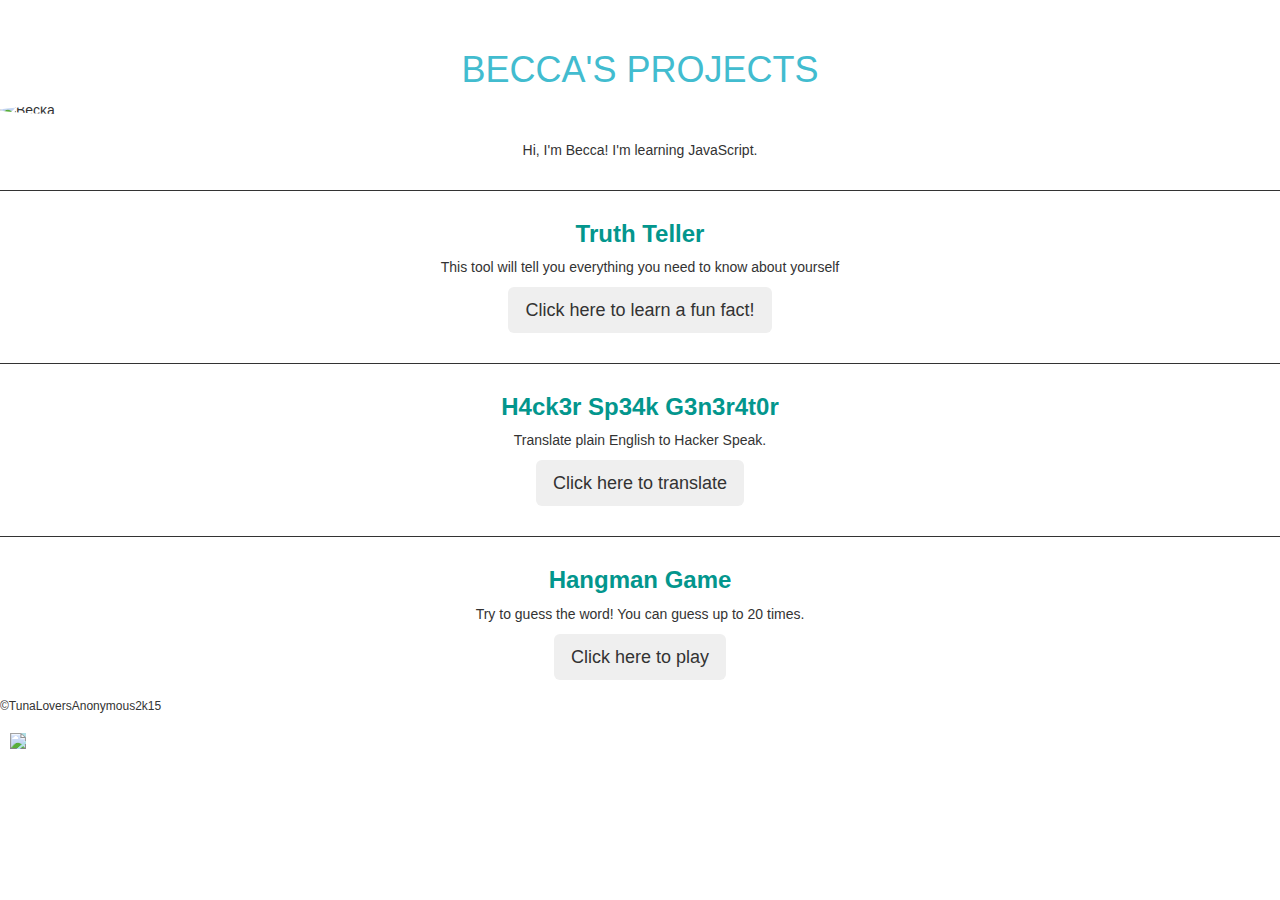
==== index.html @ 06500d7c "set up" ====
<!DOCTYPE html>
<html>
  <head>
    <meta charset="utf-8">
    <title>Becca's Blog</title>
    <link rel="stylesheet" href="https://maxcdn.bootstrapcdn.com/bootstrap/3.3.2/css/bootstrap.min.css">
    <link href='http://fonts.googleapis.com/css?family=Lato' rel='stylesheet' type='text/css'>
    <link rel="stylesheet" type="text/css" href="style.css">
    <script src="index.js" type="text/javascript">
</script>
  </head>
  <body>
    <br>
    <br>
      <h1>BECCA'S PROJECTS </h1>
      <img src="https://media.licdn.com/mpr/mpr/shrink_120_120/p/3/005/051/376/3930ae6.jpg" alt="Becka" class="img-circle"/>
    <br>
    <p>Hi, I'm Becca! I'm learning JavaScript.</p>
    <br>
       <div class = first>
        <h3>Truth Teller</h3>
        <p>This tool will tell you everything you need to know about yourself</p>
        <button type="button" class="btn btn-lg center-block" onclick="insult()">Click here to learn a fun fact!</button>
        <br>
      </div>
      <div class = first>
        <h3> H4ck3r Sp34k G3n3r4t0r</h3>
        <p>Translate plain English to Hacker Speak.</p>
        <button type="button" class="btn btn-lg center-block" onclick="hackerSpeak()">Click here to translate</button>
        <br>
      </div>
      <div class = first>
        <h3>Hangman Game</h3>
        <p> Try to guess the word! You can guess up to 20 times.</p>
        <button type="button" class="btn btn-lg center-block" onclick="hangman()">Click here to play</button>
      </div>
        <h6>©TunaLoversAnonymous2k15</h6>
        <img id="pic" src="http://www.nourishnc.org/wp-content/uploads/2014/07/tuna-can.jpg"/>
  
  </body>
</html>
---- style.css ----
body {
  background-color: ;
}

h1 {
  color: #42BCCF;
  text-align: center;
  margin: 10px;
}

p {
  color: ;
  text-align: center;
}

img {
  max-height: 100px;
  display: block;
  margin-left: auto;
  margin-right: auto }
  
}

h6 {
  text-align: right;
  margin: 10px

}

h3 {
  font-weight: bold;
  color: #03968D;
}

#pic {
    max-height: 50px;
    position: absolute;
    left: 0px;
    background-color: #b0e0e6;
    margin: 10px;
  
}

.first {
  text-align: center;
  background-color: ;
  padding: 10px;
  border-top: solid 1px;
}

.second{
  text-align: center;
  padding: 10px;
}
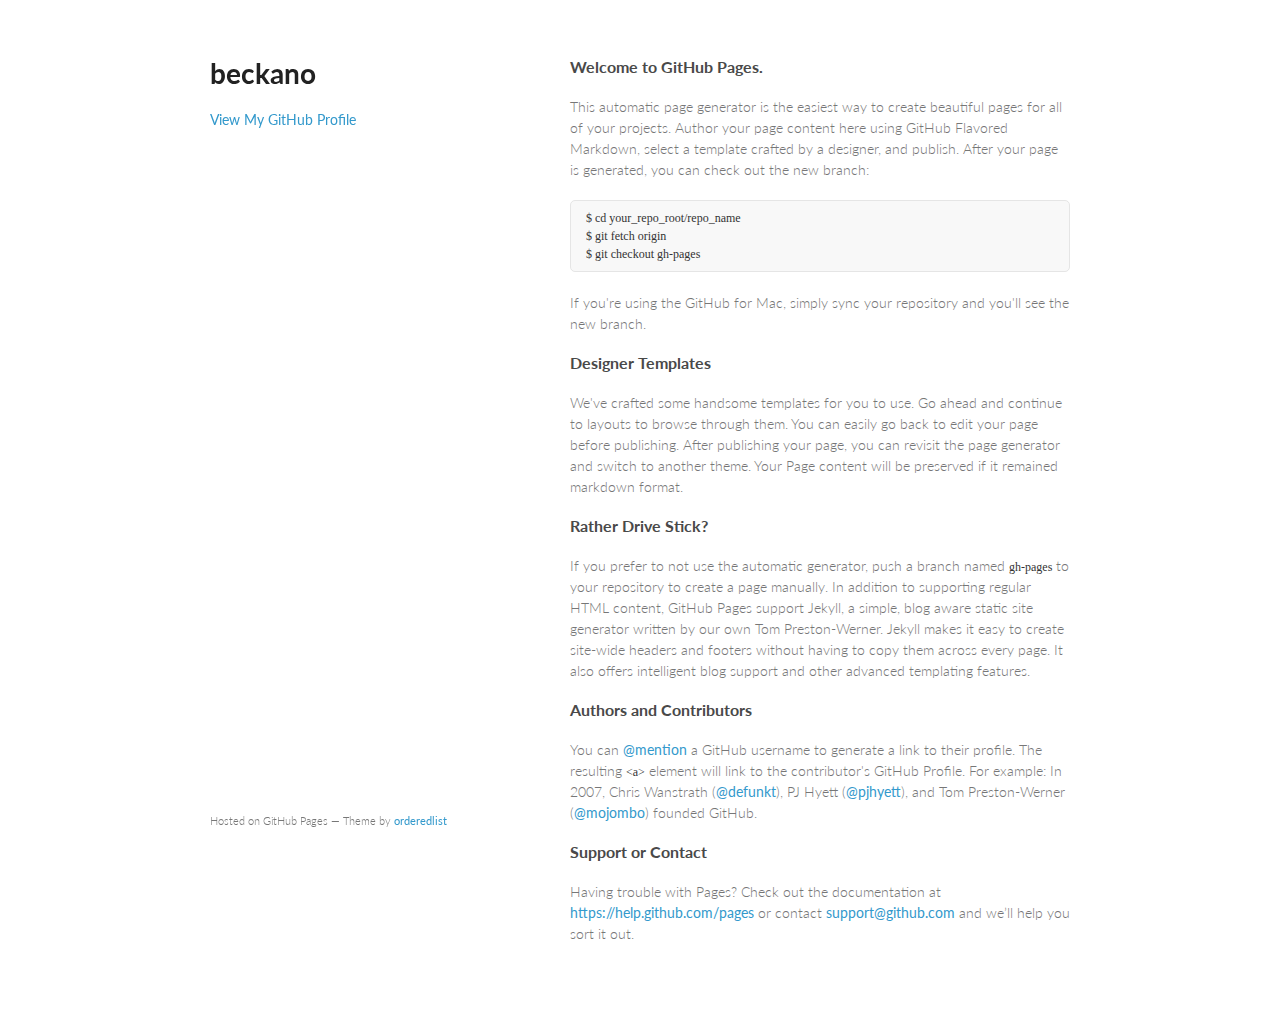
==== commit 03e12a76: "Replace master branch with page content via GitHub" ====
--- a/index.html
+++ b/index.html
@@ -1,41 +1,65 @@
-<!DOCTYPE html>
+<!doctype html>
 <html>
   <head>
     <meta charset="utf-8">
-    <title>Becca's Blog</title>
-    <link rel="stylesheet" href="https://maxcdn.bootstrapcdn.com/bootstrap/3.3.2/css/bootstrap.min.css">
-    <link href='http://fonts.googleapis.com/css?family=Lato' rel='stylesheet' type='text/css'>
-    <link rel="stylesheet" type="text/css" href="style.css">
-    <script src="index.js" type="text/javascript">
-</script>
+    <meta http-equiv="X-UA-Compatible" content="chrome=1">
+    <title>beckano by beckano</title>
+
+    <link rel="stylesheet" href="stylesheets/styles.css">
+    <link rel="stylesheet" href="stylesheets/pygment_trac.css">
+    <meta name="viewport" content="width=device-width, initial-scale=1, user-scalable=no">
+    <!--[if lt IE 9]>
+    <script src="//html5shiv.googlecode.com/svn/trunk/html5.js"></script>
+    <![endif]-->
   </head>
   <body>
-    <br>
-    <br>
-      <h1>BECCA'S PROJECTS </h1>
-      <img src="https://media.licdn.com/mpr/mpr/shrink_120_120/p/3/005/051/376/3930ae6.jpg" alt="Becka" class="img-circle"/>
-    <br>
-    <p>Hi, I'm Becca! I'm learning JavaScript.</p>
-    <br>
-       <div class = first>
-        <h3>Truth Teller</h3>
-        <p>This tool will tell you everything you need to know about yourself</p>
-        <button type="button" class="btn btn-lg center-block" onclick="insult()">Click here to learn a fun fact!</button>
-        <br>
-      </div>
-      <div class = first>
-        <h3> H4ck3r Sp34k G3n3r4t0r</h3>
-        <p>Translate plain English to Hacker Speak.</p>
-        <button type="button" class="btn btn-lg center-block" onclick="hackerSpeak()">Click here to translate</button>
-        <br>
-      </div>
-      <div class = first>
-        <h3>Hangman Game</h3>
-        <p> Try to guess the word! You can guess up to 20 times.</p>
-        <button type="button" class="btn btn-lg center-block" onclick="hangman()">Click here to play</button>
-      </div>
-        <h6>©TunaLoversAnonymous2k15</h6>
-        <img id="pic" src="http://www.nourishnc.org/wp-content/uploads/2014/07/tuna-can.jpg"/>
-  
+    <div class="wrapper">
+      <header>
+        <h1>beckano</h1>
+        <p></p>
+
+
+        <p class="view"><a href="https://github.com/beckano">View My GitHub Profile</a></p>
+
+      </header>
+      <section>
+        <h3>
+<a id="welcome-to-github-pages" class="anchor" href="#welcome-to-github-pages" aria-hidden="true"><span class="octicon octicon-link"></span></a>Welcome to GitHub Pages.</h3>
+
+<p>This automatic page generator is the easiest way to create beautiful pages for all of your projects. Author your page content here using GitHub Flavored Markdown, select a template crafted by a designer, and publish. After your page is generated, you can check out the new branch:</p>
+
+<pre><code>$ cd your_repo_root/repo_name
+$ git fetch origin
+$ git checkout gh-pages
+</code></pre>
+
+<p>If you're using the GitHub for Mac, simply sync your repository and you'll see the new branch.</p>
+
+<h3>
+<a id="designer-templates" class="anchor" href="#designer-templates" aria-hidden="true"><span class="octicon octicon-link"></span></a>Designer Templates</h3>
+
+<p>We've crafted some handsome templates for you to use. Go ahead and continue to layouts to browse through them. You can easily go back to edit your page before publishing. After publishing your page, you can revisit the page generator and switch to another theme. Your Page content will be preserved if it remained markdown format.</p>
+
+<h3>
+<a id="rather-drive-stick" class="anchor" href="#rather-drive-stick" aria-hidden="true"><span class="octicon octicon-link"></span></a>Rather Drive Stick?</h3>
+
+<p>If you prefer to not use the automatic generator, push a branch named <code>gh-pages</code> to your repository to create a page manually. In addition to supporting regular HTML content, GitHub Pages support Jekyll, a simple, blog aware static site generator written by our own Tom Preston-Werner. Jekyll makes it easy to create site-wide headers and footers without having to copy them across every page. It also offers intelligent blog support and other advanced templating features.</p>
+
+<h3>
+<a id="authors-and-contributors" class="anchor" href="#authors-and-contributors" aria-hidden="true"><span class="octicon octicon-link"></span></a>Authors and Contributors</h3>
+
+<p>You can <a href="https://github.com/blog/821" class="user-mention">@mention</a> a GitHub username to generate a link to their profile. The resulting <code>&lt;a&gt;</code> element will link to the contributor's GitHub Profile. For example: In 2007, Chris Wanstrath (<a href="https://github.com/defunkt" class="user-mention">@defunkt</a>), PJ Hyett (<a href="https://github.com/pjhyett" class="user-mention">@pjhyett</a>), and Tom Preston-Werner (<a href="https://github.com/mojombo" class="user-mention">@mojombo</a>) founded GitHub.</p>
+
+<h3>
+<a id="support-or-contact" class="anchor" href="#support-or-contact" aria-hidden="true"><span class="octicon octicon-link"></span></a>Support or Contact</h3>
+
+<p>Having trouble with Pages? Check out the documentation at <a href="https://help.github.com/pages">https://help.github.com/pages</a> or contact <a href="mailto:support@github.com">support@github.com</a> and we’ll help you sort it out.</p>
+      </section>
+      <footer>
+        <p><small>Hosted on GitHub Pages &mdash; Theme by <a href="https://github.com/orderedlist">orderedlist</a></small></p>
+      </footer>
+    </div>
+    <script src="javascripts/scale.fix.js"></script>
+    
   </body>
 </html>--- a/stylesheets/styles.css
+++ b/stylesheets/styles.css
@@ -0,0 +1,255 @@
+@import url(https://fonts.googleapis.com/css?family=Lato:300italic,700italic,300,700);
+
+body {
+  padding:50px;
+  font:14px/1.5 Lato, "Helvetica Neue", Helvetica, Arial, sans-serif;
+  color:#777;
+  font-weight:300;
+}
+
+h1, h2, h3, h4, h5, h6 {
+  color:#222;
+  margin:0 0 20px;
+}
+
+p, ul, ol, table, pre, dl {
+  margin:0 0 20px;
+}
+
+h1, h2, h3 {
+  line-height:1.1;
+}
+
+h1 {
+  font-size:28px;
+}
+
+h2 {
+  color:#393939;
+}
+
+h3, h4, h5, h6 {
+  color:#494949;
+}
+
+a {
+  color:#39c;
+  font-weight:400;
+  text-decoration:none;
+}
+
+a small {
+  font-size:11px;
+  color:#777;
+  margin-top:-0.6em;
+  display:block;
+}
+
+.wrapper {
+  width:860px;
+  margin:0 auto;
+}
+
+blockquote {
+  border-left:1px solid #e5e5e5;
+  margin:0;
+  padding:0 0 0 20px;
+  font-style:italic;
+}
+
+code, pre {
+  font-family:Monaco, Bitstream Vera Sans Mono, Lucida Console, Terminal;
+  color:#333;
+  font-size:12px;
+}
+
+pre {
+  padding:8px 15px;
+  background: #f8f8f8;  
+  border-radius:5px;
+  border:1px solid #e5e5e5;
+  overflow-x: auto;
+}
+
+table {
+  width:100%;
+  border-collapse:collapse;
+}
+
+th, td {
+  text-align:left;
+  padding:5px 10px;
+  border-bottom:1px solid #e5e5e5;
+}
+
+dt {
+  color:#444;
+  font-weight:700;
+}
+
+th {
+  color:#444;
+}
+
+img {
+  max-width:100%;
+}
+
+header {
+  width:270px;
+  float:left;
+  position:fixed;
+}
+
+header ul {
+  list-style:none;
+  height:40px;
+  
+  padding:0;
+  
+  background: #eee;
+  background: -moz-linear-gradient(top, #f8f8f8 0%, #dddddd 100%);
+  background: -webkit-gradient(linear, left top, left bottom, color-stop(0%,#f8f8f8), color-stop(100%,#dddddd));
+  background: -webkit-linear-gradient(top, #f8f8f8 0%,#dddddd 100%);
+  background: -o-linear-gradient(top, #f8f8f8 0%,#dddddd 100%);
+  background: -ms-linear-gradient(top, #f8f8f8 0%,#dddddd 100%);
+  background: linear-gradient(top, #f8f8f8 0%,#dddddd 100%);
+  
+  border-radius:5px;
+  border:1px solid #d2d2d2;
+  box-shadow:inset #fff 0 1px 0, inset rgba(0,0,0,0.03) 0 -1px 0;
+  width:270px;
+}
+
+header li {
+  width:89px;
+  float:left;
+  border-right:1px solid #d2d2d2;
+  height:40px;
+}
+
+header ul a {
+  line-height:1;
+  font-size:11px;
+  color:#999;
+  display:block;
+  text-align:center;
+  padding-top:6px;
+  height:40px;
+}
+
+strong {
+  color:#222;
+  font-weight:700;
+}
+
+header ul li + li {
+  width:88px;
+  border-left:1px solid #fff;
+}
+
+header ul li + li + li {
+  border-right:none;
+  width:89px;
+}
+
+header ul a strong {
+  font-size:14px;
+  display:block;
+  color:#222;
+}
+
+section {
+  width:500px;
+  float:right;
+  padding-bottom:50px;
+}
+
+small {
+  font-size:11px;
+}
+
+hr {
+  border:0;
+  background:#e5e5e5;
+  height:1px;
+  margin:0 0 20px;
+}
+
+footer {
+  width:270px;
+  float:left;
+  position:fixed;
+  bottom:50px;
+}
+
+@media print, screen and (max-width: 960px) {
+  
+  div.wrapper {
+    width:auto;
+    margin:0;
+  }
+  
+  header, section, footer {
+    float:none;
+    position:static;
+    width:auto;
+  }
+  
+  header {
+    padding-right:320px;
+  }
+  
+  section {
+    border:1px solid #e5e5e5;
+    border-width:1px 0;
+    padding:20px 0;
+    margin:0 0 20px;
+  }
+  
+  header a small {
+    display:inline;
+  }
+  
+  header ul {
+    position:absolute;
+    right:50px;
+    top:52px;
+  }
+}
+
+@media print, screen and (max-width: 720px) {
+  body {
+    word-wrap:break-word;
+  }
+  
+  header {
+    padding:0;
+  }
+  
+  header ul, header p.view {
+    position:static;
+  }
+  
+  pre, code {
+    word-wrap:normal;
+  }
+}
+
+@media print, screen and (max-width: 480px) {
+  body {
+    padding:15px;
+  }
+  
+  header ul {
+    display:none;
+  }
+}
+
+@media print {
+  body {
+    padding:0.4in;
+    font-size:12pt;
+    color:#444;
+  }
+}
--- a/stylesheets/pygment_trac.css
+++ b/stylesheets/pygment_trac.css
@@ -0,0 +1,69 @@
+.highlight  { background: #ffffff; }
+.highlight .c { color: #999988; font-style: italic } /* Comment */
+.highlight .err { color: #a61717; background-color: #e3d2d2 } /* Error */
+.highlight .k { font-weight: bold } /* Keyword */
+.highlight .o { font-weight: bold } /* Operator */
+.highlight .cm { color: #999988; font-style: italic } /* Comment.Multiline */
+.highlight .cp { color: #999999; font-weight: bold } /* Comment.Preproc */
+.highlight .c1 { color: #999988; font-style: italic } /* Comment.Single */
+.highlight .cs { color: #999999; font-weight: bold; font-style: italic } /* Comment.Special */
+.highlight .gd { color: #000000; background-color: #ffdddd } /* Generic.Deleted */
+.highlight .gd .x { color: #000000; background-color: #ffaaaa } /* Generic.Deleted.Specific */
+.highlight .ge { font-style: italic } /* Generic.Emph */
+.highlight .gr { color: #aa0000 } /* Generic.Error */
+.highlight .gh { color: #999999 } /* Generic.Heading */
+.highlight .gi { color: #000000; background-color: #ddffdd } /* Generic.Inserted */
+.highlight .gi .x { color: #000000; background-color: #aaffaa } /* Generic.Inserted.Specific */
+.highlight .go { color: #888888 } /* Generic.Output */
+.highlight .gp { color: #555555 } /* Generic.Prompt */
+.highlight .gs { font-weight: bold } /* Generic.Strong */
+.highlight .gu { color: #800080; font-weight: bold; } /* Generic.Subheading */
+.highlight .gt { color: #aa0000 } /* Generic.Traceback */
+.highlight .kc { font-weight: bold } /* Keyword.Constant */
+.highlight .kd { font-weight: bold } /* Keyword.Declaration */
+.highlight .kn { font-weight: bold } /* Keyword.Namespace */
+.highlight .kp { font-weight: bold } /* Keyword.Pseudo */
+.highlight .kr { font-weight: bold } /* Keyword.Reserved */
+.highlight .kt { color: #445588; font-weight: bold } /* Keyword.Type */
+.highlight .m { color: #009999 } /* Literal.Number */
+.highlight .s { color: #d14 } /* Literal.String */
+.highlight .na { color: #008080 } /* Name.Attribute */
+.highlight .nb { color: #0086B3 } /* Name.Builtin */
+.highlight .nc { color: #445588; font-weight: bold } /* Name.Class */
+.highlight .no { color: #008080 } /* Name.Constant */
+.highlight .ni { color: #800080 } /* Name.Entity */
+.highlight .ne { color: #990000; font-weight: bold } /* Name.Exception */
+.highlight .nf { color: #990000; font-weight: bold } /* Name.Function */
+.highlight .nn { color: #555555 } /* Name.Namespace */
+.highlight .nt { color: #000080 } /* Name.Tag */
+.highlight .nv { color: #008080 } /* Name.Variable */
+.highlight .ow { font-weight: bold } /* Operator.Word */
+.highlight .w { color: #bbbbbb } /* Text.Whitespace */
+.highlight .mf { color: #009999 } /* Literal.Number.Float */
+.highlight .mh { color: #009999 } /* Literal.Number.Hex */
+.highlight .mi { color: #009999 } /* Literal.Number.Integer */
+.highlight .mo { color: #009999 } /* Literal.Number.Oct */
+.highlight .sb { color: #d14 } /* Literal.String.Backtick */
+.highlight .sc { color: #d14 } /* Literal.String.Char */
+.highlight .sd { color: #d14 } /* Literal.String.Doc */
+.highlight .s2 { color: #d14 } /* Literal.String.Double */
+.highlight .se { color: #d14 } /* Literal.String.Escape */
+.highlight .sh { color: #d14 } /* Literal.String.Heredoc */
+.highlight .si { color: #d14 } /* Literal.String.Interpol */
+.highlight .sx { color: #d14 } /* Literal.String.Other */
+.highlight .sr { color: #009926 } /* Literal.String.Regex */
+.highlight .s1 { color: #d14 } /* Literal.String.Single */
+.highlight .ss { color: #990073 } /* Literal.String.Symbol */
+.highlight .bp { color: #999999 } /* Name.Builtin.Pseudo */
+.highlight .vc { color: #008080 } /* Name.Variable.Class */
+.highlight .vg { color: #008080 } /* Name.Variable.Global */
+.highlight .vi { color: #008080 } /* Name.Variable.Instance */
+.highlight .il { color: #009999 } /* Literal.Number.Integer.Long */
+
+.type-csharp .highlight .k { color: #0000FF }
+.type-csharp .highlight .kt { color: #0000FF }
+.type-csharp .highlight .nf { color: #000000; font-weight: normal }
+.type-csharp .highlight .nc { color: #2B91AF }
+.type-csharp .highlight .nn { color: #000000 }
+.type-csharp .highlight .s { color: #A31515 }
+.type-csharp .highlight .sc { color: #A31515 }
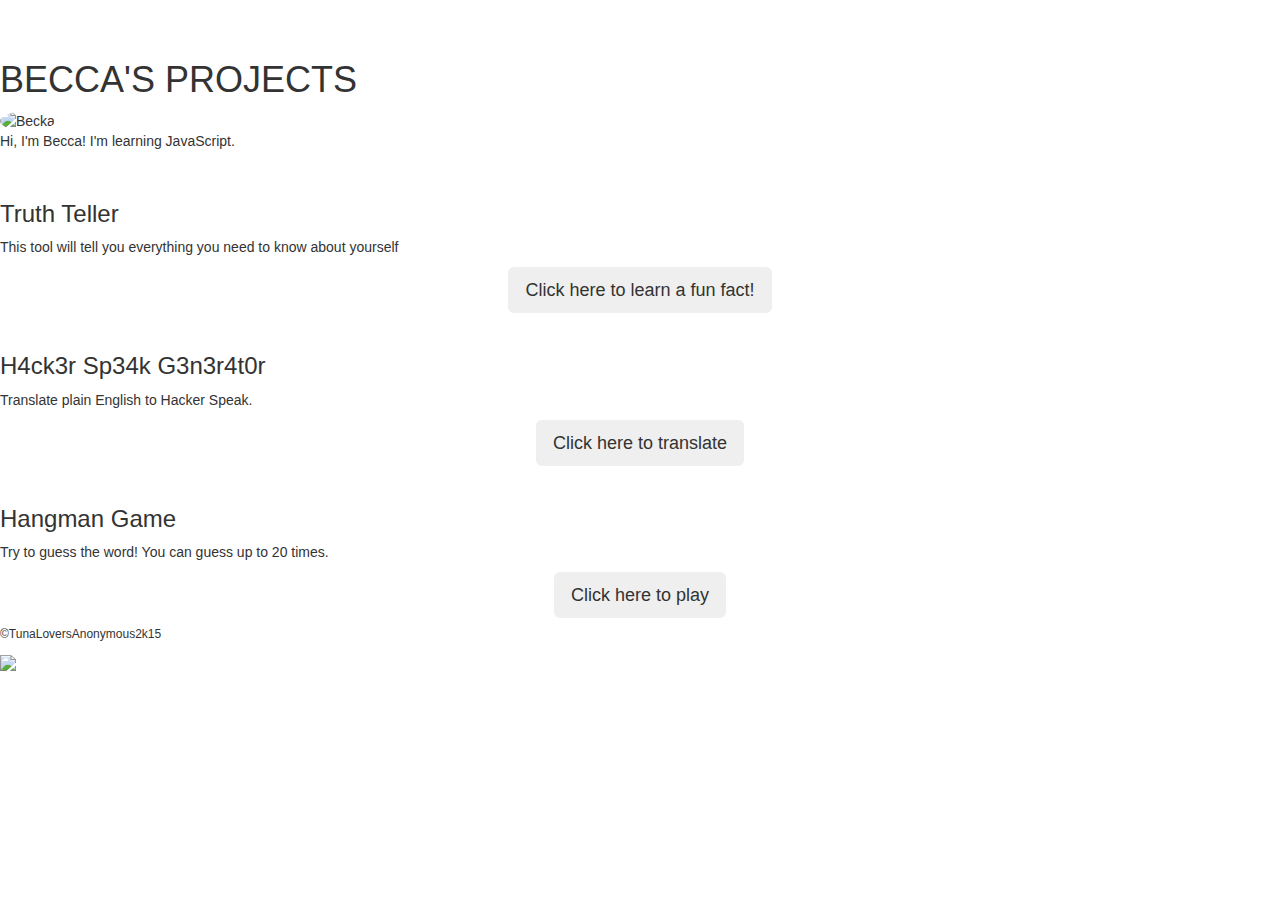
==== commit a4e2501d: "revert to my version" ====
--- a/index.html
+++ b/index.html
@@ -1,65 +1,38 @@
-<!doctype html>
+<!DOCTYPE html>
 <html>
   <head>
     <meta charset="utf-8">
-    <meta http-equiv="X-UA-Compatible" content="chrome=1">
-    <title>beckano by beckano</title>
-
-    <link rel="stylesheet" href="stylesheets/styles.css">
-    <link rel="stylesheet" href="stylesheets/pygment_trac.css">
-    <meta name="viewport" content="width=device-width, initial-scale=1, user-scalable=no">
-    <!--[if lt IE 9]>
-    <script src="//html5shiv.googlecode.com/svn/trunk/html5.js"></script>
-    <![endif]-->
+    <title>Jen</title>
+    <link rel="stylesheet" href="https://maxcdn.bootstrapcdn.com/bootstrap/3.3.2/css/bootstrap.min.css">
+    <link href='http://fonts.googleapis.com/css?family=Lato' rel='stylesheet' type='text/css'>
   </head>
   <body>
-    <div class="wrapper">
-      <header>
-        <h1>beckano</h1>
-        <p></p>
-
-
-        <p class="view"><a href="https://github.com/beckano">View My GitHub Profile</a></p>
-
-      </header>
-      <section>
-        <h3>
-<a id="welcome-to-github-pages" class="anchor" href="#welcome-to-github-pages" aria-hidden="true"><span class="octicon octicon-link"></span></a>Welcome to GitHub Pages.</h3>
-
-<p>This automatic page generator is the easiest way to create beautiful pages for all of your projects. Author your page content here using GitHub Flavored Markdown, select a template crafted by a designer, and publish. After your page is generated, you can check out the new branch:</p>
-
-<pre><code>$ cd your_repo_root/repo_name
-$ git fetch origin
-$ git checkout gh-pages
-</code></pre>
-
-<p>If you're using the GitHub for Mac, simply sync your repository and you'll see the new branch.</p>
-
-<h3>
-<a id="designer-templates" class="anchor" href="#designer-templates" aria-hidden="true"><span class="octicon octicon-link"></span></a>Designer Templates</h3>
-
-<p>We've crafted some handsome templates for you to use. Go ahead and continue to layouts to browse through them. You can easily go back to edit your page before publishing. After publishing your page, you can revisit the page generator and switch to another theme. Your Page content will be preserved if it remained markdown format.</p>
-
-<h3>
-<a id="rather-drive-stick" class="anchor" href="#rather-drive-stick" aria-hidden="true"><span class="octicon octicon-link"></span></a>Rather Drive Stick?</h3>
-
-<p>If you prefer to not use the automatic generator, push a branch named <code>gh-pages</code> to your repository to create a page manually. In addition to supporting regular HTML content, GitHub Pages support Jekyll, a simple, blog aware static site generator written by our own Tom Preston-Werner. Jekyll makes it easy to create site-wide headers and footers without having to copy them across every page. It also offers intelligent blog support and other advanced templating features.</p>
-
-<h3>
-<a id="authors-and-contributors" class="anchor" href="#authors-and-contributors" aria-hidden="true"><span class="octicon octicon-link"></span></a>Authors and Contributors</h3>
-
-<p>You can <a href="https://github.com/blog/821" class="user-mention">@mention</a> a GitHub username to generate a link to their profile. The resulting <code>&lt;a&gt;</code> element will link to the contributor's GitHub Profile. For example: In 2007, Chris Wanstrath (<a href="https://github.com/defunkt" class="user-mention">@defunkt</a>), PJ Hyett (<a href="https://github.com/pjhyett" class="user-mention">@pjhyett</a>), and Tom Preston-Werner (<a href="https://github.com/mojombo" class="user-mention">@mojombo</a>) founded GitHub.</p>
-
-<h3>
-<a id="support-or-contact" class="anchor" href="#support-or-contact" aria-hidden="true"><span class="octicon octicon-link"></span></a>Support or Contact</h3>
-
-<p>Having trouble with Pages? Check out the documentation at <a href="https://help.github.com/pages">https://help.github.com/pages</a> or contact <a href="mailto:support@github.com">support@github.com</a> and we’ll help you sort it out.</p>
-      </section>
-      <footer>
-        <p><small>Hosted on GitHub Pages &mdash; Theme by <a href="https://github.com/orderedlist">orderedlist</a></small></p>
-      </footer>
-    </div>
-    <script src="javascripts/scale.fix.js"></script>
-    
+    <br>
+    <br>
+      <h1>BECCA'S PROJECTS </h1>
+      <img src="https://media.licdn.com/mpr/mpr/shrink_120_120/p/3/005/051/376/3930ae6.jpg" alt="Becka" class="img-circle"/>
+    <br>
+    <p>Hi, I'm Becca! I'm learning JavaScript.</p>
+    <br>
+       <div class = first>
+        <h3>Truth Teller</h3>
+        <p>This tool will tell you everything you need to know about yourself</p>
+        <button type="button" class="btn btn-lg center-block" onclick="insult()">Click here to learn a fun fact!</button>
+        <br>
+      </div>
+      <div class = first>
+        <h3> H4ck3r Sp34k G3n3r4t0r</h3>
+        <p>Translate plain English to Hacker Speak.</p>
+        <button type="button" class="btn btn-lg center-block" onclick="hackerSpeak()">Click here to translate</button>
+        <br>
+      </div>
+      <div class = first>
+        <h3>Hangman Game</h3>
+        <p> Try to guess the word! You can guess up to 20 times.</p>
+        <button type="button" class="btn btn-lg center-block" onclick="hangman()">Click here to play</button>
+      </div>
+        <h6>©TunaLoversAnonymous2k15</h6>
+        <img id="pic" src="http://www.nourishnc.org/wp-content/uploads/2014/07/tuna-can.jpg"/>
+  
   </body>
 </html>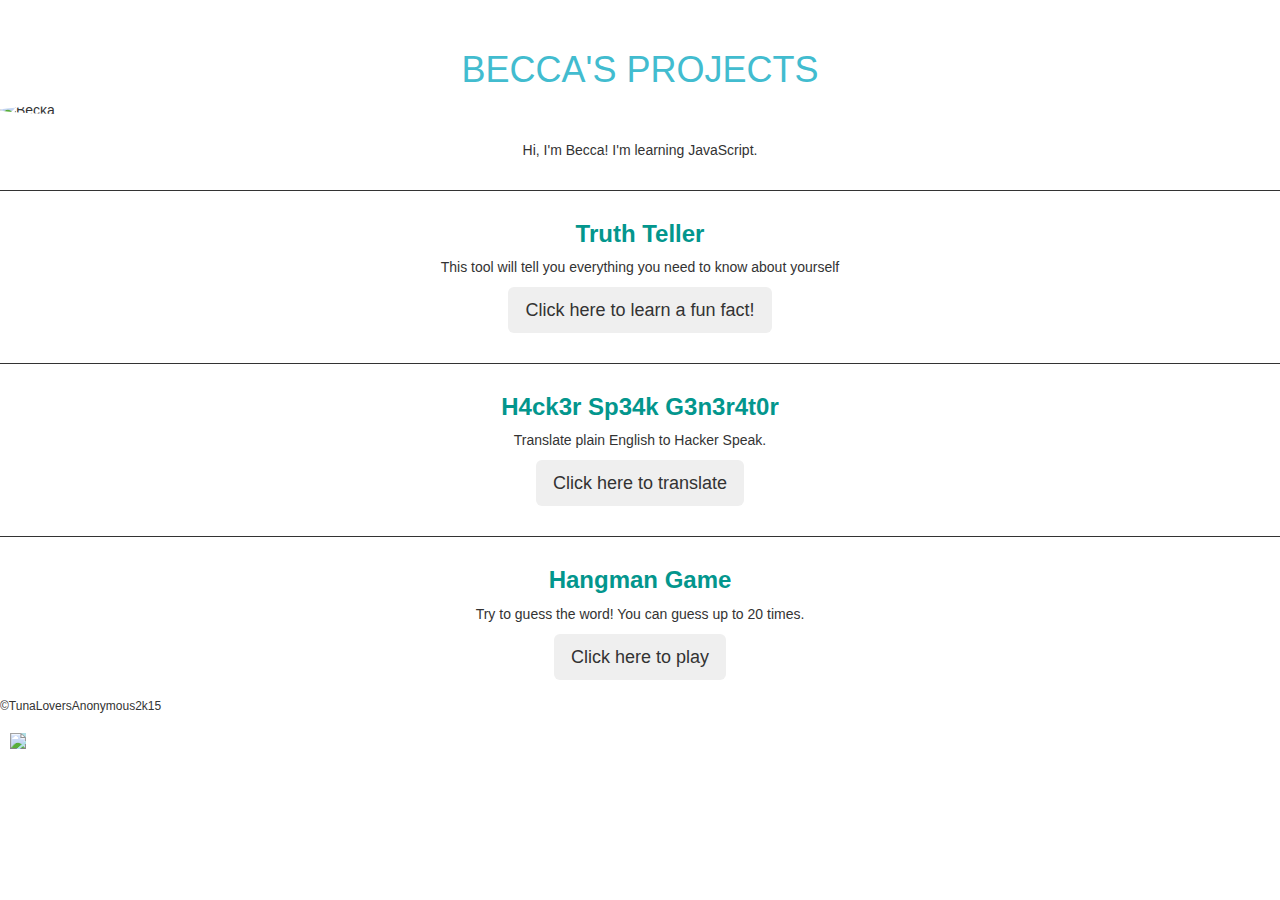
==== commit 92d5d982: "add stylesheets" ====
--- a/index.html
+++ b/index.html
@@ -2,9 +2,11 @@
 <html>
   <head>
     <meta charset="utf-8">
-    <title>Jen</title>
+    <title>beckano</title>
     <link rel="stylesheet" href="https://maxcdn.bootstrapcdn.com/bootstrap/3.3.2/css/bootstrap.min.css">
     <link href='http://fonts.googleapis.com/css?family=Lato' rel='stylesheet' type='text/css'>
+    <link rel="stylesheet" type="text/css" href="style.css">
+    <script src="index.js"></script> 
   </head>
   <body>
     <br>
--- a/style.css
+++ b/style.css
@@ -0,0 +1,54 @@
+body {
+  background-color: ;
+}
+
+h1 {
+  color: #42BCCF;
+  text-align: center;
+  margin: 10px;
+}
+
+p {
+  color: ;
+  text-align: center;
+}
+
+img {
+  max-height: 100px;
+  display: block;
+  margin-left: auto;
+  margin-right: auto }
+  
+}
+
+h6 {
+  text-align: right;
+  margin: 10px
+
+}
+
+h3 {
+  font-weight: bold;
+  color: #03968D;
+}
+
+#pic {
+    max-height: 50px;
+    position: absolute;
+    left: 0px;
+    background-color: #b0e0e6;
+    margin: 10px;
+  
+}
+
+.first {
+  text-align: center;
+  background-color: ;
+  padding: 10px;
+  border-top: solid 1px;
+}
+
+.second{
+  text-align: center;
+  padding: 10px;
+}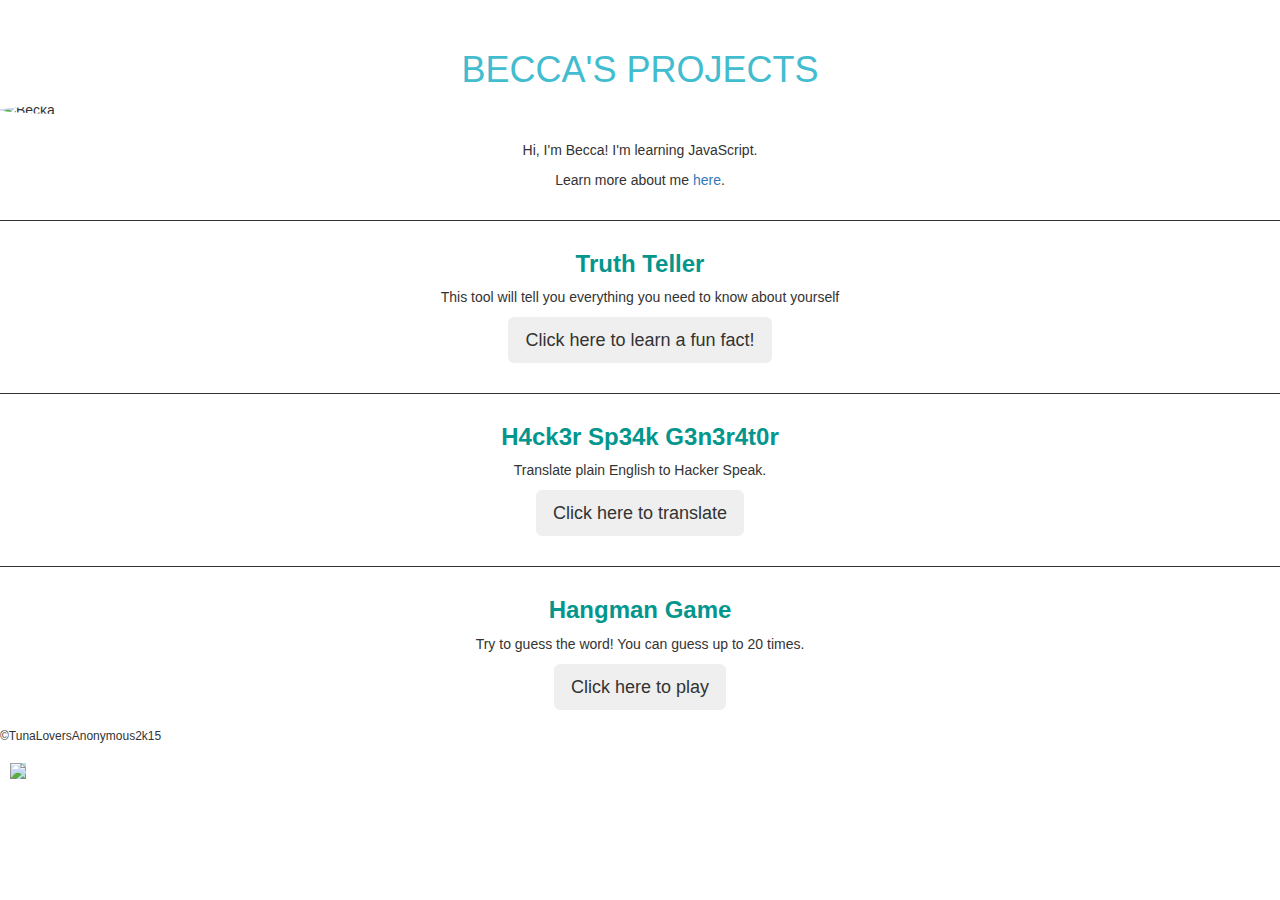
==== commit 0c3fa7db: "about me page add" ====
--- a/index.html
+++ b/index.html
@@ -15,6 +15,7 @@
       <img src="https://media.licdn.com/mpr/mpr/shrink_120_120/p/3/005/051/376/3930ae6.jpg" alt="Becka" class="img-circle"/>
     <br>
     <p>Hi, I'm Becca! I'm learning JavaScript.</p>
+    <p>Learn more about me <a href="aboutme.html">here</a>.</p>
     <br>
        <div class = first>
         <h3>Truth Teller</h3>
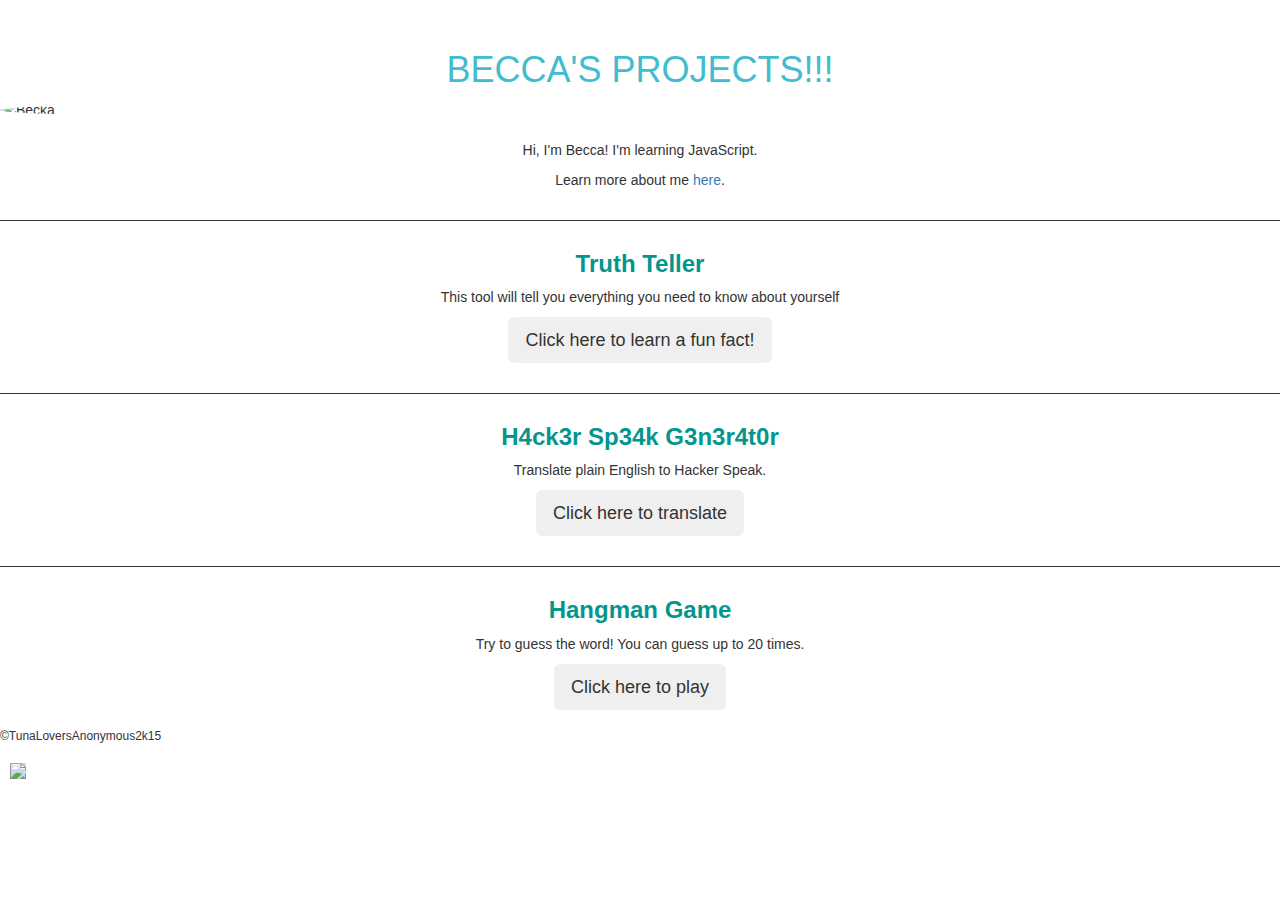
==== commit d5da7b0c: "messing around!" ====
--- a/index.html
+++ b/index.html
@@ -5,13 +5,13 @@
     <title>beckano</title>
     <link rel="stylesheet" href="https://maxcdn.bootstrapcdn.com/bootstrap/3.3.2/css/bootstrap.min.css">
     <link href='http://fonts.googleapis.com/css?family=Lato' rel='stylesheet' type='text/css'>
-    <link rel="stylesheet" type="text/css" href="style.css">
-    <script src="index.js"></script> 
+    <link rel="stylesheet" type="text/css" href="OLD/style.css">
+    <script src="OLD/index.js"></script> 
   </head>
   <body>
     <br>
     <br>
-      <h1>BECCA'S PROJECTS </h1>
+      <h1>BECCA'S PROJECTS!!! </h1>
       <img src="https://media.licdn.com/mpr/mpr/shrink_120_120/p/3/005/051/376/3930ae6.jpg" alt="Becka" class="img-circle"/>
     <br>
     <p>Hi, I'm Becca! I'm learning JavaScript.</p>
--- a/OLD/style.css
+++ b/OLD/style.css
@@ -0,0 +1,54 @@
+body {
+  background-color: ;
+}
+
+h1 {
+  color: #42BCCF;
+  text-align: center;
+  margin: 10px;
+}
+
+p {
+  color: ;
+  text-align: center;
+}
+
+img {
+  max-height: 100px;
+  display: block;
+  margin-left: auto;
+  margin-right: auto }
+  
+}
+
+h6 {
+  text-align: right;
+  margin: 10px
+
+}
+
+h3 {
+  font-weight: bold;
+  color: #03968D;
+}
+
+#pic {
+    max-height: 50px;
+    position: absolute;
+    left: 0px;
+    background-color: #b0e0e6;
+    margin: 10px;
+  
+}
+
+.first {
+  text-align: center;
+  background-color: ;
+  padding: 10px;
+  border-top: solid 1px;
+}
+
+.second{
+  text-align: center;
+  padding: 10px;
+}